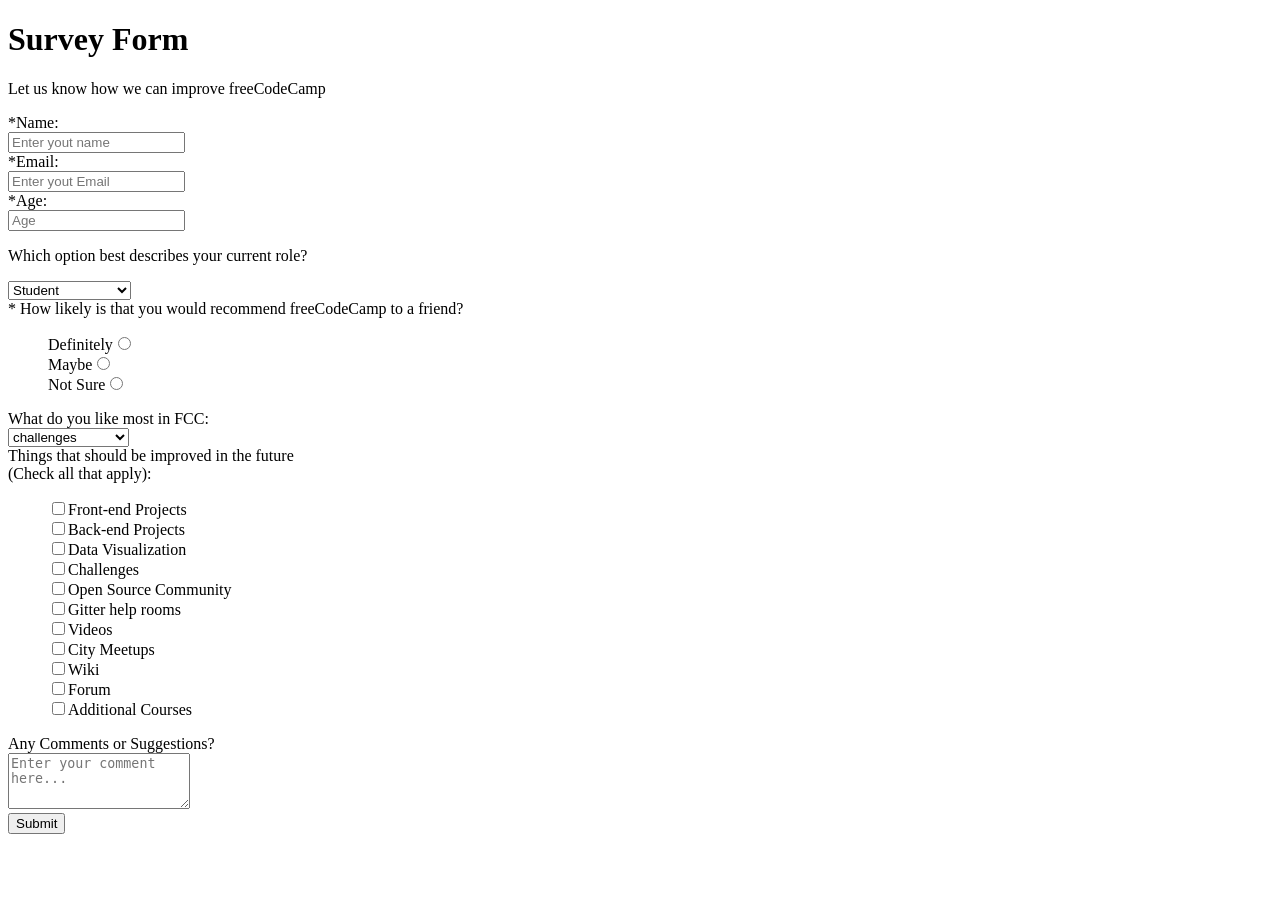
==== index.html @ ca045ea0 "changed file name to index.html" ====
<!DOCTYPE html>

<html>

      <head>
         <meta charset="UTF-8">
         <title>Survey Form</title>
         <link rel="stylesheet" type="text/css" href="survey-form.css">
      </head>


      <body>
      	
            <h1 id="title">Survey Form</h1>
        <div id="innerform">
            <p id="description">Let us know how we can improve freeCodeCamp</p>

            <form id="survey-form">
              <div id="rowtab">
            	<div id="lefttab">
            		<label id="name-label">*Name: </label>
            	</div>
            	<div id="righttab">
            		<label><input type="text" id="name" class="input-field" placeholder="Enter yout name"required> </label> 
            	</div>
              </div> 

              <div id="rowtab">
                  <div id="lefttab">  
                 	 <label id="email-label">*Email: </label>
                  </div>

            	  <div id="righttab">
            	 	 <label><input type="text" id="email"class="input-field" placeholder="Enter yout Email"required></label>
            	  </div>
              </div>


              <div id="rowtab">
              	  <div id="lefttab">
            	      <label id="number-label">*Age: </label>
            	  </div>

            	  <div id="righttab">
            	     <label><input type="number"class="input-field" id="number" placeholder="Age"></label>
            	  </div>
               </div>


                <div id="rowtab">
                    <div id="lefttab"> 
                          <p>Which option best describes your current role?</p>
                    </div>
                    <div id="righttab" >
                          <select id="dropdown" class="dropdown">
                	          <option disabled value>Select an option</option>
                	          <option value="student">Student</option>
                	          <option value="job">Full time job</option>
                	          <option value="learner">Full time Learner</option>
                	          <option value="prefer">Prefer not to say</option>
                	          <option value="others">Others</option>
                          </select>
                    </div>
                 </div>

                 <div id="rowtab">

                   	<div id="lefttab">
                           <label >* How likely is that you would recommend freeCodeCamp to a friend?</label>
                 	  </div>

                 	  <div id="righttab" >
                      <ul style="list-style:none">
                        <li class="radio"><label>Definitely<input name="radio-buttons" type="radio" value="1" class="userRatings"></label></li>
                        <li class="radio"><label>Maybe<input name="radio-buttons" type="radio" value="2" class="userRatings"></label></li>
                        <li class="radio"><label>Not Sure<input name="radio-buttons" type="radio" value="3" class="userRatings"></label></li>
                      </ul>
                 	  </div>
                 </div>

                  <div id="rowtab">
                    <div id="lefttab"> 
                          <label>What do you like most in FCC:</label>
                    </div>
                    <div id="righttab">
                          <select id="dropdown" class="dropdown">
                            <option disabled value>Select an Option</option>
                            <option value="challenges">challenges</option>
                            <option value="projects">Projects</option>
                            <option value="community">Community</option>
                            <option value="opemsource">Open Source</option>
                          </select>
                    </div>
                 </div>

                 <div id="rowtab">

                    <div id="lefttab">
                           <label >Things that should be improved in the future<br>
                                  (Check all that apply):</label>
                    </div>

                    <div id="righttab" >
                      <ul style="list-style:none">
                        <li class="checkbox"><label><input type="checkbox" value="front-end" class="userRatings">Front-end Projects</label></li>
                        <li class="checkbox"><label><input type="checkbox" value="back-end" class="userRatings">Back-end Projects</label></li>
                        <li class="checkbox"><label><input type="checkbox" value="data Visualization" class="userRatings">Data Visualization</label></li>
                        <li class="checkbox"><label><input type="checkbox" value="challenges" class="userRatings">Challenges</label></li>
                        <li class="checkbox"><label><input type="checkbox" value="opensource" class="userRatings">Open Source Community</label></li>
                        <li class="checkbox"><label><input type="checkbox" value="Gitter" class="userRatings">Gitter help rooms</label></li>
                        <li class="checkbox"><label><input type="checkbox" value="Videos" class="userRatings">Videos</label></li>
                        <li class="checkbox"><label><input type="checkbox" value="meetips" class="userRatings">City Meetups</label></li>
                        <li class="checkbox"><label><input type="checkbox" value="wiki" class="userRatings">Wiki</label></li>
                        <li class="checkbox"><label><input type="checkbox" value="forum" class="userRatings">Forum</label></li>
                        <li class="checkbox"><label><input type="checkbox" value="additional Courses" class="userRatings">Additional Courses</label></li>
                      </ul>
                    </div>
                 </div>


                  <div id="rowtab">
                      <div id="lefttab">
                          <label>Any Comments or Suggestions? </label>
                      </div>

                      <div id="righttab">
                            <label><textarea id="comment" class="input-field" style="height:50px;resize:vertical;" placeholder="Enter your comment here..."></textarea></label>
                       </div>
                  </div>

                    <button id="submit" type="submit">Submit</button>
            </form>
        </div>
      </body>

</html>
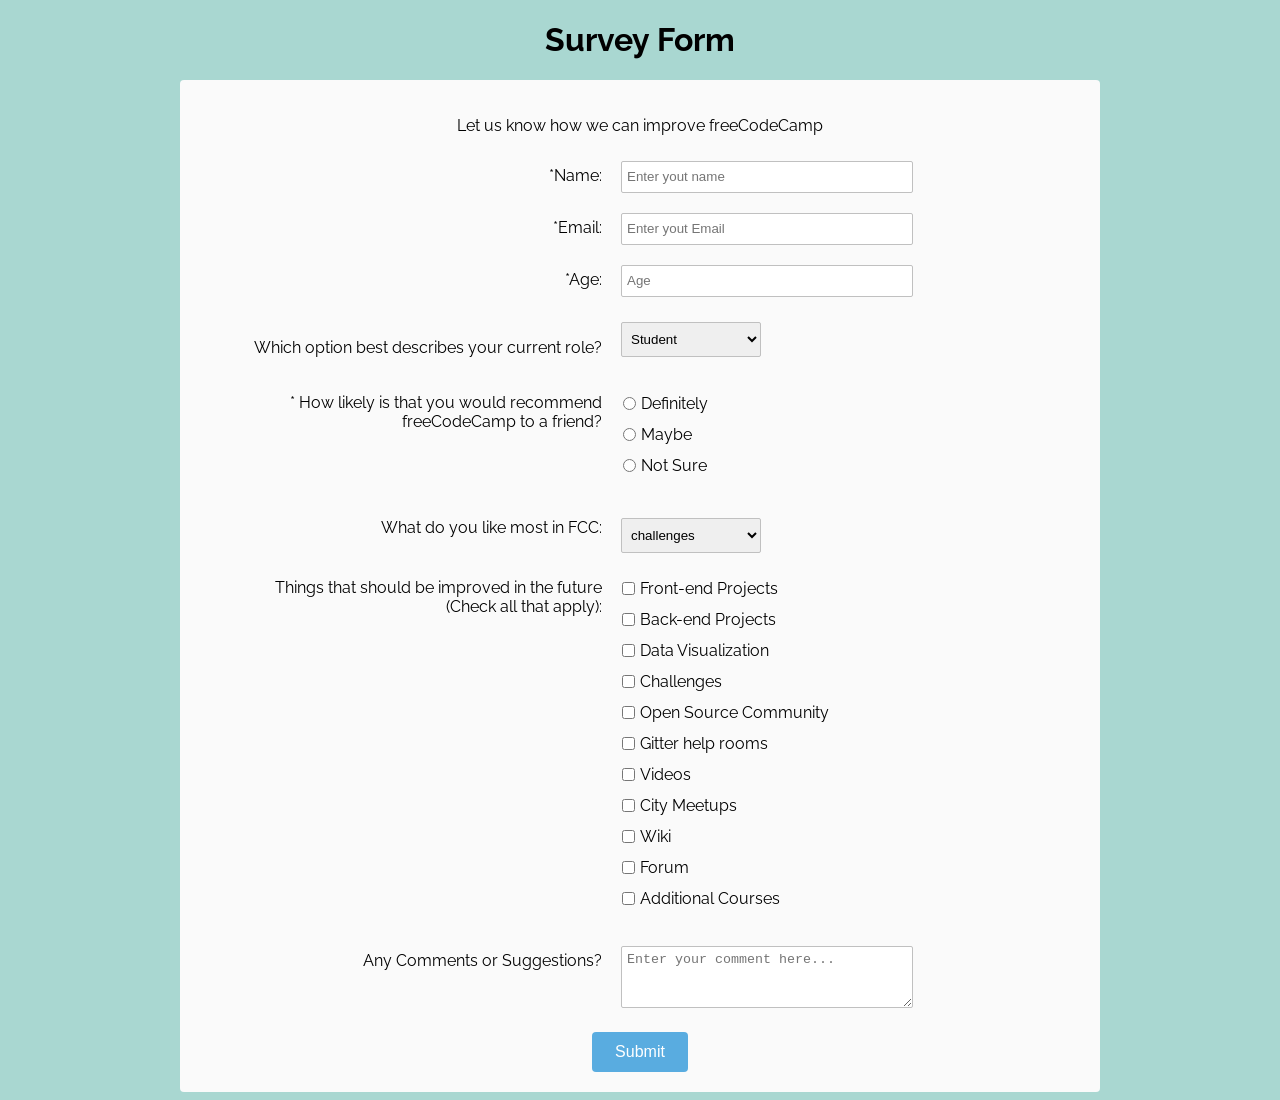
==== commit f02f3ae4: "Update index.html" ====
--- a/index.html
+++ b/index.html
@@ -5,7 +5,7 @@
       <head>
          <meta charset="UTF-8">
          <title>Survey Form</title>
-         <link rel="stylesheet" type="text/css" href="survey-form.css">
+         <link rel="stylesheet" type="text/css" href="style.css">
       </head>
 
 
--- a/style.css
+++ b/style.css
@@ -0,0 +1,126 @@
+@import url(https://fonts.googleapis.com/css?family=Raleway:400,500);
+
+html,
+body {
+  background-color: #a9d7d1;
+  text-align: center;
+  font-family: 'Raleway',Helvetica, sans-serif;
+  min-width: 320px;
+ }
+header {
+
+  font-size: 2em;
+  font-weight: bold;
+  margin: 20px;
+}
+
+
+#innerform{
+  background-color: rgb(250, 250, 250);
+  margin: 0 auto;
+  border-radius: 4px;
+  width: 75%;
+  max-width: 900px;
+  padding: 10px;
+  padding-top: 20px; 
+}
+
+#lefttab{
+	display: inline-block;
+	text-align: right;
+	width:40%;
+    padding:5px;
+    vertical-align: top;
+    margin-top: 10px;
+}
+
+#righttab{
+    display: inline-block;
+	text-align: left;
+	width:48%;
+	vertical-align: middle;
+}
+
+.input-field {
+  height: 20px;
+  width: 280px;
+  padding: 5px;
+  margin: 10px;
+  border: 1px solid #c0c0c0;
+  border-radius: 2px;
+}
+@media all and (max-width:650px){
+  .input-field{
+      width:100%;
+      height:20px;
+  }
+}
+
+.dropdown{
+	width:140px;
+	height:40px;
+}
+
+.userRatings,
+input[type="checkbox"] {
+  float: left;
+  margin-right: 5px;
+}
+
+.radio, .checkbox {
+  position: relative;
+  left: -43px;
+  margin-left: 10px;
+  display: block;
+  padding-bottom: 12px;
+}
+
+.dropdown {
+  height: 35px;
+  width: 140px;
+  padding: 5px;
+  margin: 10px;  
+  margin-top: 15px;
+  border: 1px solid #c0c0c0;
+  border-radius: 2px;
+}
+
+#submit {
+  background-color: #59ace0;
+  border-radius: 4px;
+  color: white;
+  font-size: 1em;
+  height: 40px;
+  width: 96px;
+  margin: 10px;
+  border: 0px solid;
+}
+
+@media screen and(max-width:833px){
+   .input-field{
+   	width:80%;
+   }
+   select{
+   	width:90%;
+   }
+}
+
+
+@media screen and(max-width:520px){
+	.lefttab{
+		width:100%;
+		text-align: left;
+
+	}
+	.righttab{
+		width:100%;
+		float: left;
+	}
+   .input-field{
+   	width:100%;
+   }
+   select{
+   	width:100%;
+   }
+}
+
